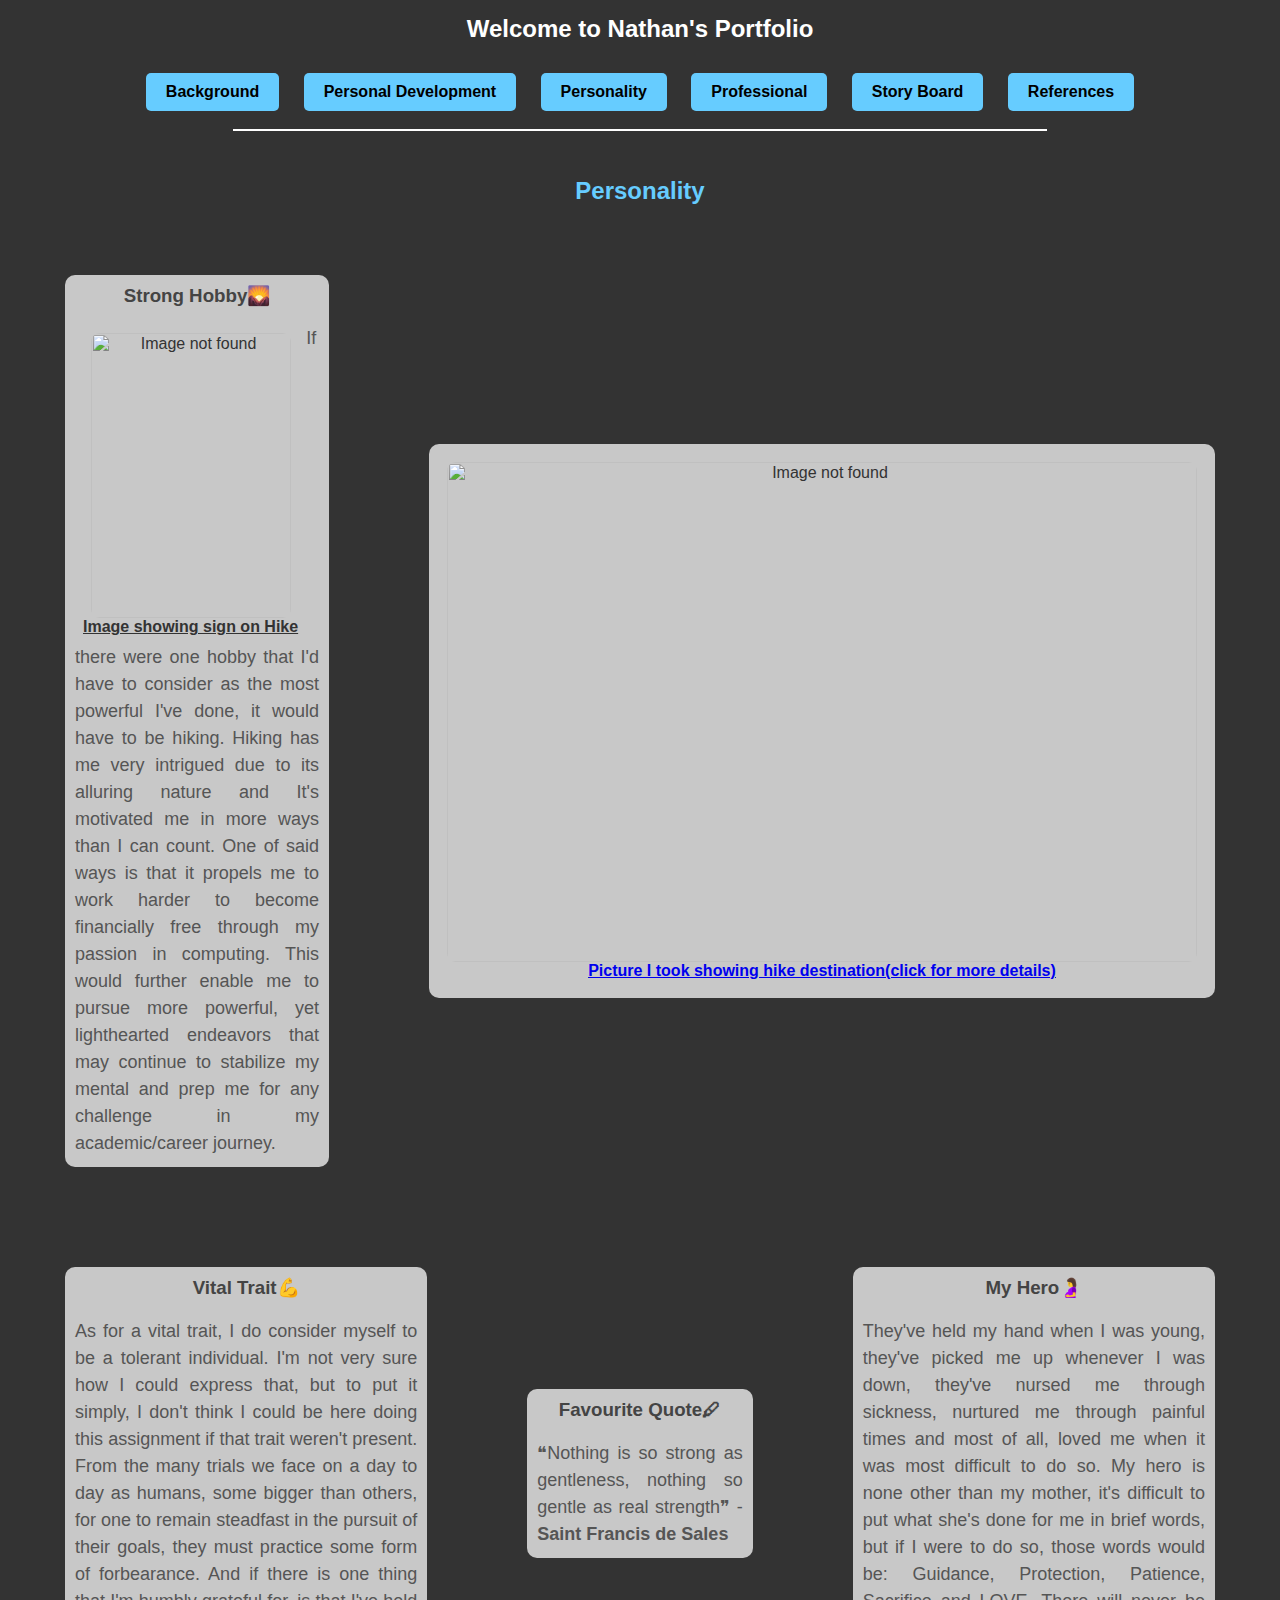
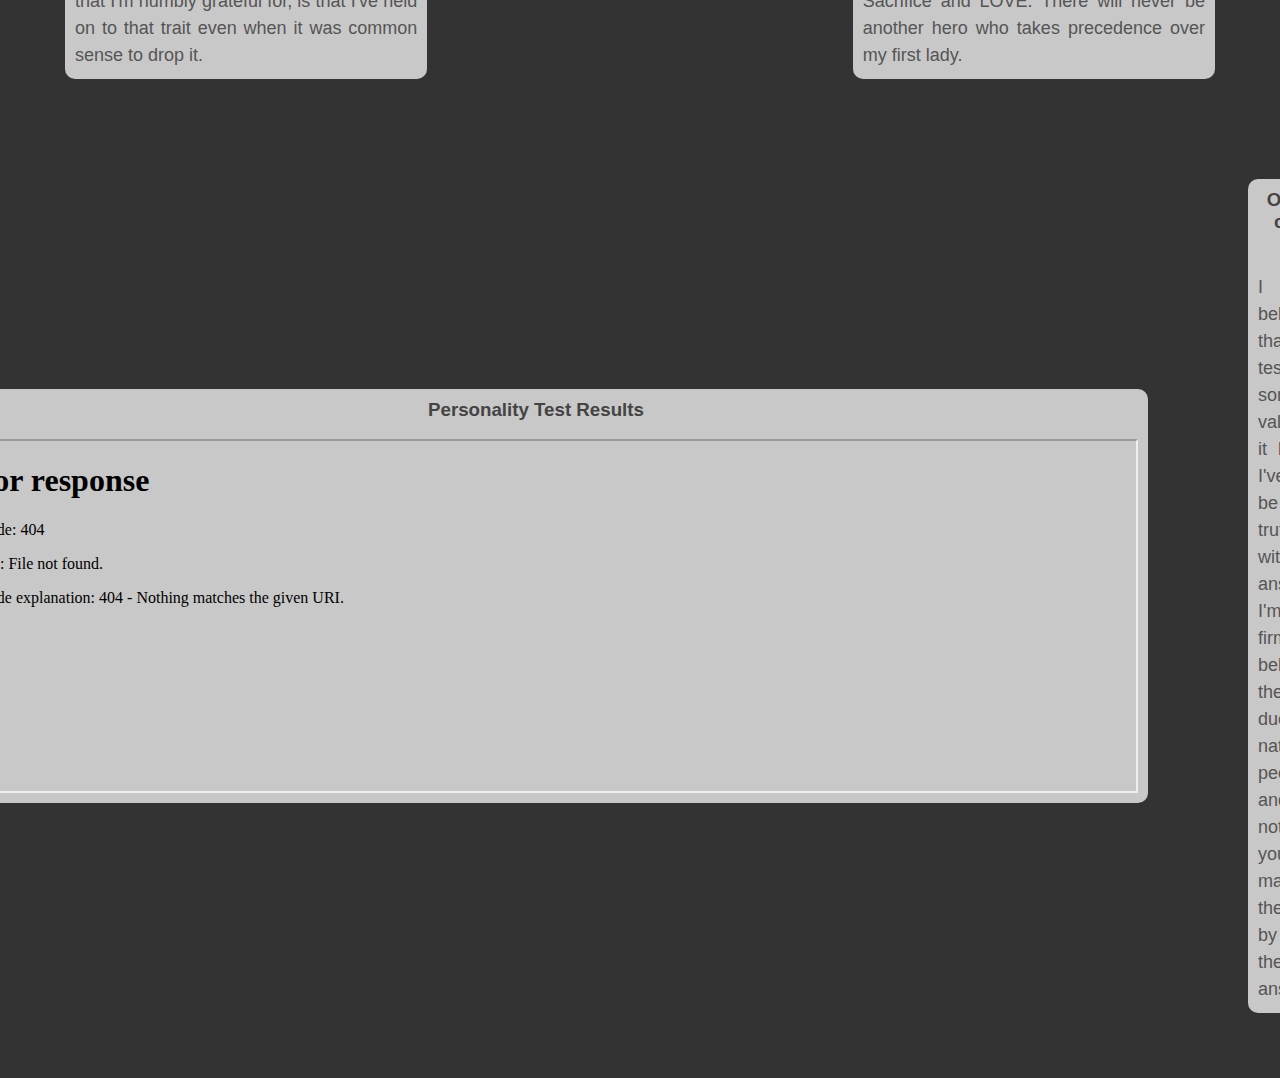
==== Personality.html @ bdfebcfb "Add files via upload" ====
<!DOCTYPE html5>
<html lang="en">
<head>
    <title>Personality</title>
    <link rel="stylesheet" href="styles.css">
</head>
<body>
    <div>
        <center><h2 style="color:white;">Welcome to Nathan's Portfolio</h2></center>
        <center><button onclick="document.location='index.html'"><b>Background</b></button>
            <button onclick="document.location='PD.html'"><b>Personal Development</b></button>
            <button onclick="document.location='Personality.html'"><b>Personality</b></button>
            <button onclick="document.location='Professional.html'"><b>Professional</b></button>
            <button onclick="document.location='StoryBoard.html'"><b>Story Board</b></button>
            <button onclick="document.location='Reference.html'"><b>References</b></button></center>
            <hr align="center" width="65%" color="white">
            <br>
    </div>
    <h2 style="color: #66ccff;">Personality</h2>
    <div class="bubblewrap">
    <div class="bubble2">
        <h3>Strong Hobby&#127748</h3>
        <div>
            <figure style="float: left; margin: 8px;">
            <img src="../Assets/hikesign.jpg" alt = "Image not found" style = "width: 200px; height: 285px;">
            <caption><b><u>Image showing sign on Hike</b></u></caption>
            </figure>
        </div>
        <p>If there were one hobby that I'd have to consider as the most powerful I've done, it would have to be hiking.
             Hiking has me very intrigued due to its alluring nature and It's motivated me in more ways than I can count. 
             One of said ways is that it propels me to work harder to become financially free through my passion in 
             computing. This would further enable me to pursue more powerful, yet lighthearted endeavors that may 
             continue to stabilize my mental and prep me for any challenge in my academic/career journey.</p>
    </div>
    <div class="bubble2">
        <figure style="float: left; margin: 8px;">
            <img src="../Assets/hikelake.jpg" alt = "Image not found" style = "width: 750px; height: 500px;">
            <caption><center><b><u><a href="https://www.alltrails.com/explore/trail/us/california/twin-lakes-silliman-pass-deadman-canyon-high-sierra-and-alta-loop?mobileMap=false&ref=sidebar-static-map&u=m"
                target="_blank">Picture I took showing hike destination(click for more details)</a></b></u></center></caption>
            </figure>
    </div>
    </div>  
    <div class="bubblewrap">
        <div class="bubble2">
            <h3>Vital Trait&#128170</h3>
            <p>
                As for a vital trait, I do consider myself to be a tolerant individual. I'm not very sure how I could express that, 
                but to put it simply, I don't think I could be here doing this assignment if that trait weren't present. From the many 
                trials we face on a day to day as humans, some bigger than others, for one to remain steadfast in the pursuit of their goals,
                 they must practice some form of forbearance. And if there is one thing that I'm humbly grateful for, is that I've held on to 
                 that trait even when it was common sense to drop it. 
            </p>
        </div>
        <div class="bubble2" style="width: 300px; height: 20px;">
            <h3>Favourite Quote&#128394</h3>
            <p>
                &#10077Nothing is so strong as gentleness, nothing so gentle as real strength&#10078 - <b>Saint Francis de Sales</b>
            </p>
        </div>
        <div class="bubble2">
            <h3>My Hero&#129328</h3>
            <p>
                They've held my hand when I was young, they've picked me up whenever I was down, they've nursed me through sickness, 
                nurtured me through painful times and most of all, loved me when it was most difficult to do so. My hero is none other than my mother, 
                it's difficult to put what she's done for me in brief words, but if I were to do so, those words would be: Guidance, Protection, Patience, 
                Sacrifice and LOVE. There will never be another hero who takes precedence over my first lady.
            </p>
        </div>
    </div>
    <div class="bubblewrap">
        <div class="bubble2">
            <h3>Personality Test Results</h3>
            <iframe name = "Personality Test" src="../Assets/ptest.png" width="1200px" height="350px"></iframe>
        </div>
        <div class="bubble2">
            <h3>Opinion on the Test</h3>
            <p>
                I do believe that this test has some validity to it because I've tried to be 100% truthful with my answers. 
                I'm not a firm believer in these tests due to the nature of people and the notion that you can manipulate the 
                results by giving the “right answers”. 
            </p>
        </div>
    </div>
</body>
</html>
---- styles.css ----
body 
    {
        font-family: Arial, sans-serif;
        background-color:  #333333;
        margin: 0;
        padding: 15px;
        color: #333;
    }

.bubble 
    {
        background-color: #C8C8C8;
        border: 2px;
        border-radius: 10px;
        padding: 10px;
    }
.bubble2
    {
        background-color: #C8C8C8;
        border: 2px;
        border-radius: 10px;
        padding: 10px;
        text-align: center;
        width: 500px;
        display: inline-table;
        margin: 50px;
        place-items: center;
    }
.bubblewrap
    {
        display: flex;
        justify-content: center; /* Centers the bubbles horizontally */
        align-items: center;
    }
    
    button 
    {
        margin: 10px;
        padding: 10px 20px;
        font-size: 16px;
        background-color: #66ccff;
        color: black;
        border: hidden;
        border-radius: 5px;
        cursor: pointer;
    }

    button:hover 
    {
        background-color: grey;
    }


    h2 
    {
        color: #333;
        text-align: center;
    }

    h3 
    {
        color: #444;
    }

    img 
    {
        border-radius: 9px;
        display: block;
        margin: auto;
    }

    p 
    {
        font-size: 18px;
        line-height: 1.5;
        color: #555;
        text-align: justify;
    }

    ul 
    {
        list-style-type: square;
        padding-left: 20px; 
    }

    ul li 
    {
        font-size: 16px;
        line-height: 1.5;
        color: #555;
        margin-bottom: 10px;
    }
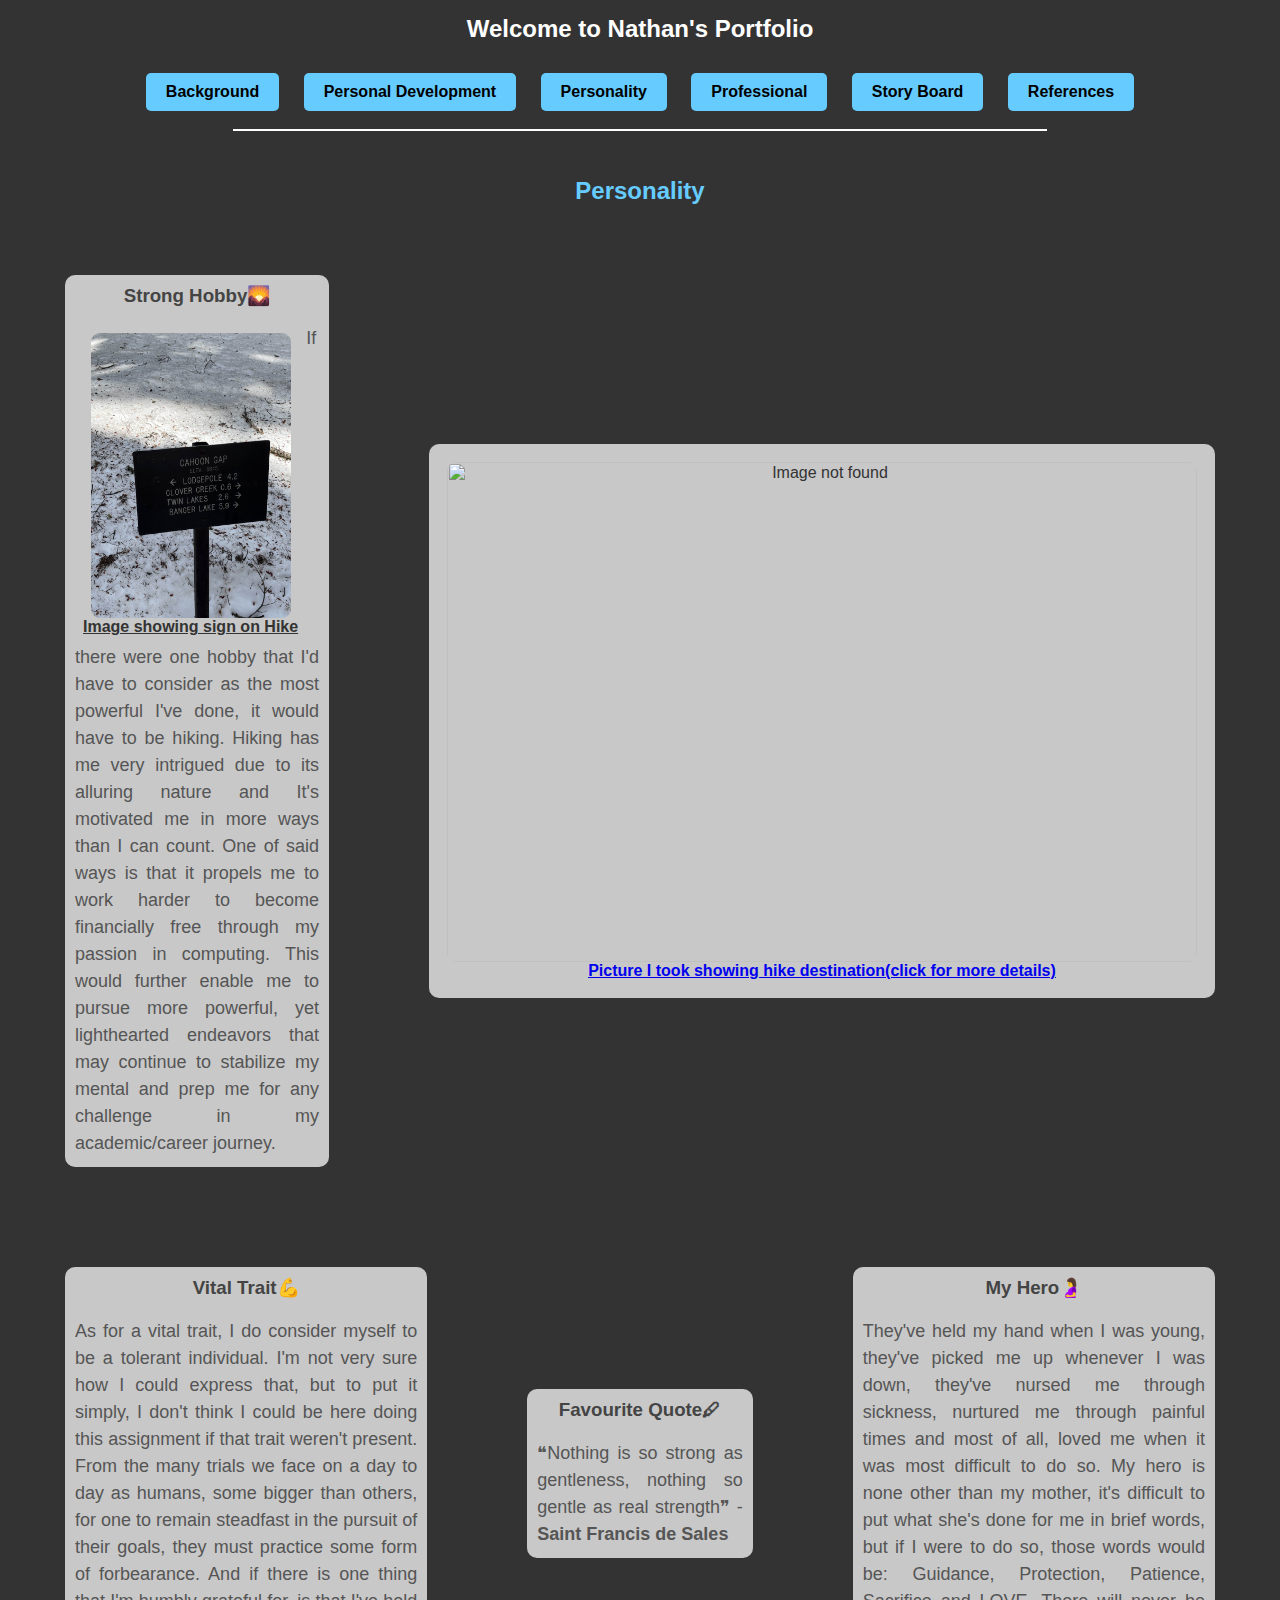
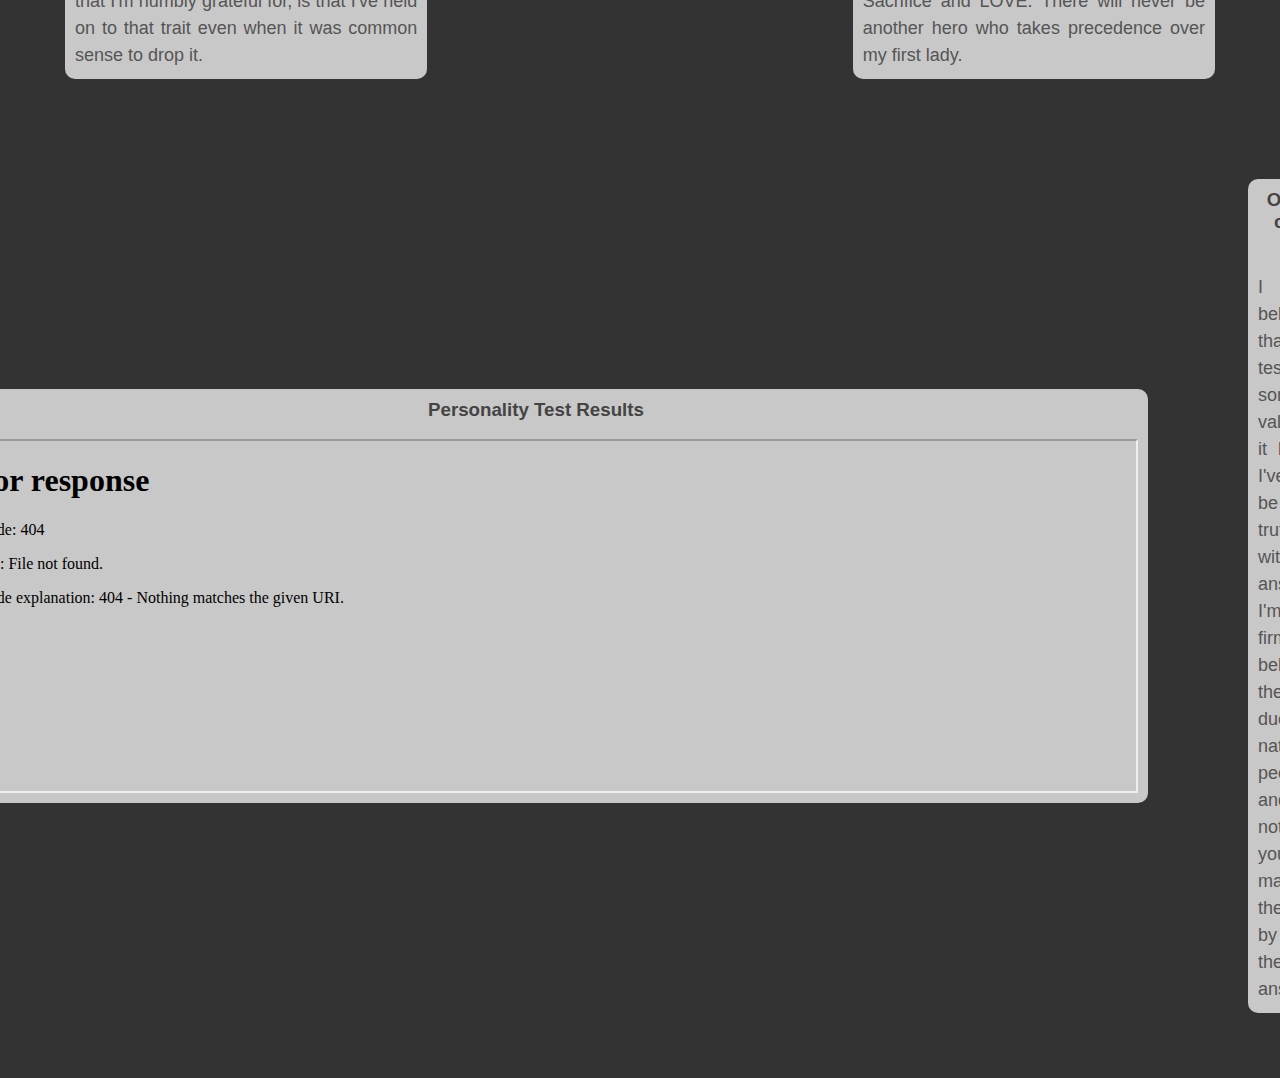
==== commit 06577b24: "Update Personality.html" ====
--- a/Personality.html
+++ b/Personality.html
@@ -22,7 +22,7 @@
         <h3>Strong Hobby&#127748</h3>
         <div>
             <figure style="float: left; margin: 8px;">
-            <img src="../Assets/hikesign.jpg" alt = "Image not found" style = "width: 200px; height: 285px;">
+            <img src="hikesign.jpg" alt = "Image not found" style = "width: 200px; height: 285px;">
             <caption><b><u>Image showing sign on Hike</b></u></caption>
             </figure>
         </div>
@@ -34,7 +34,7 @@
     </div>
     <div class="bubble2">
         <figure style="float: left; margin: 8px;">
-            <img src="../Assets/hikelake.jpg" alt = "Image not found" style = "width: 750px; height: 500px;">
+            <img src=".hikelake.jpg" alt = "Image not found" style = "width: 750px; height: 500px;">
             <caption><center><b><u><a href="https://www.alltrails.com/explore/trail/us/california/twin-lakes-silliman-pass-deadman-canyon-high-sierra-and-alta-loop?mobileMap=false&ref=sidebar-static-map&u=m"
                 target="_blank">Picture I took showing hike destination(click for more details)</a></b></u></center></caption>
             </figure>
@@ -82,4 +82,4 @@
         </div>
     </div>
 </body>
-</html>+</html>
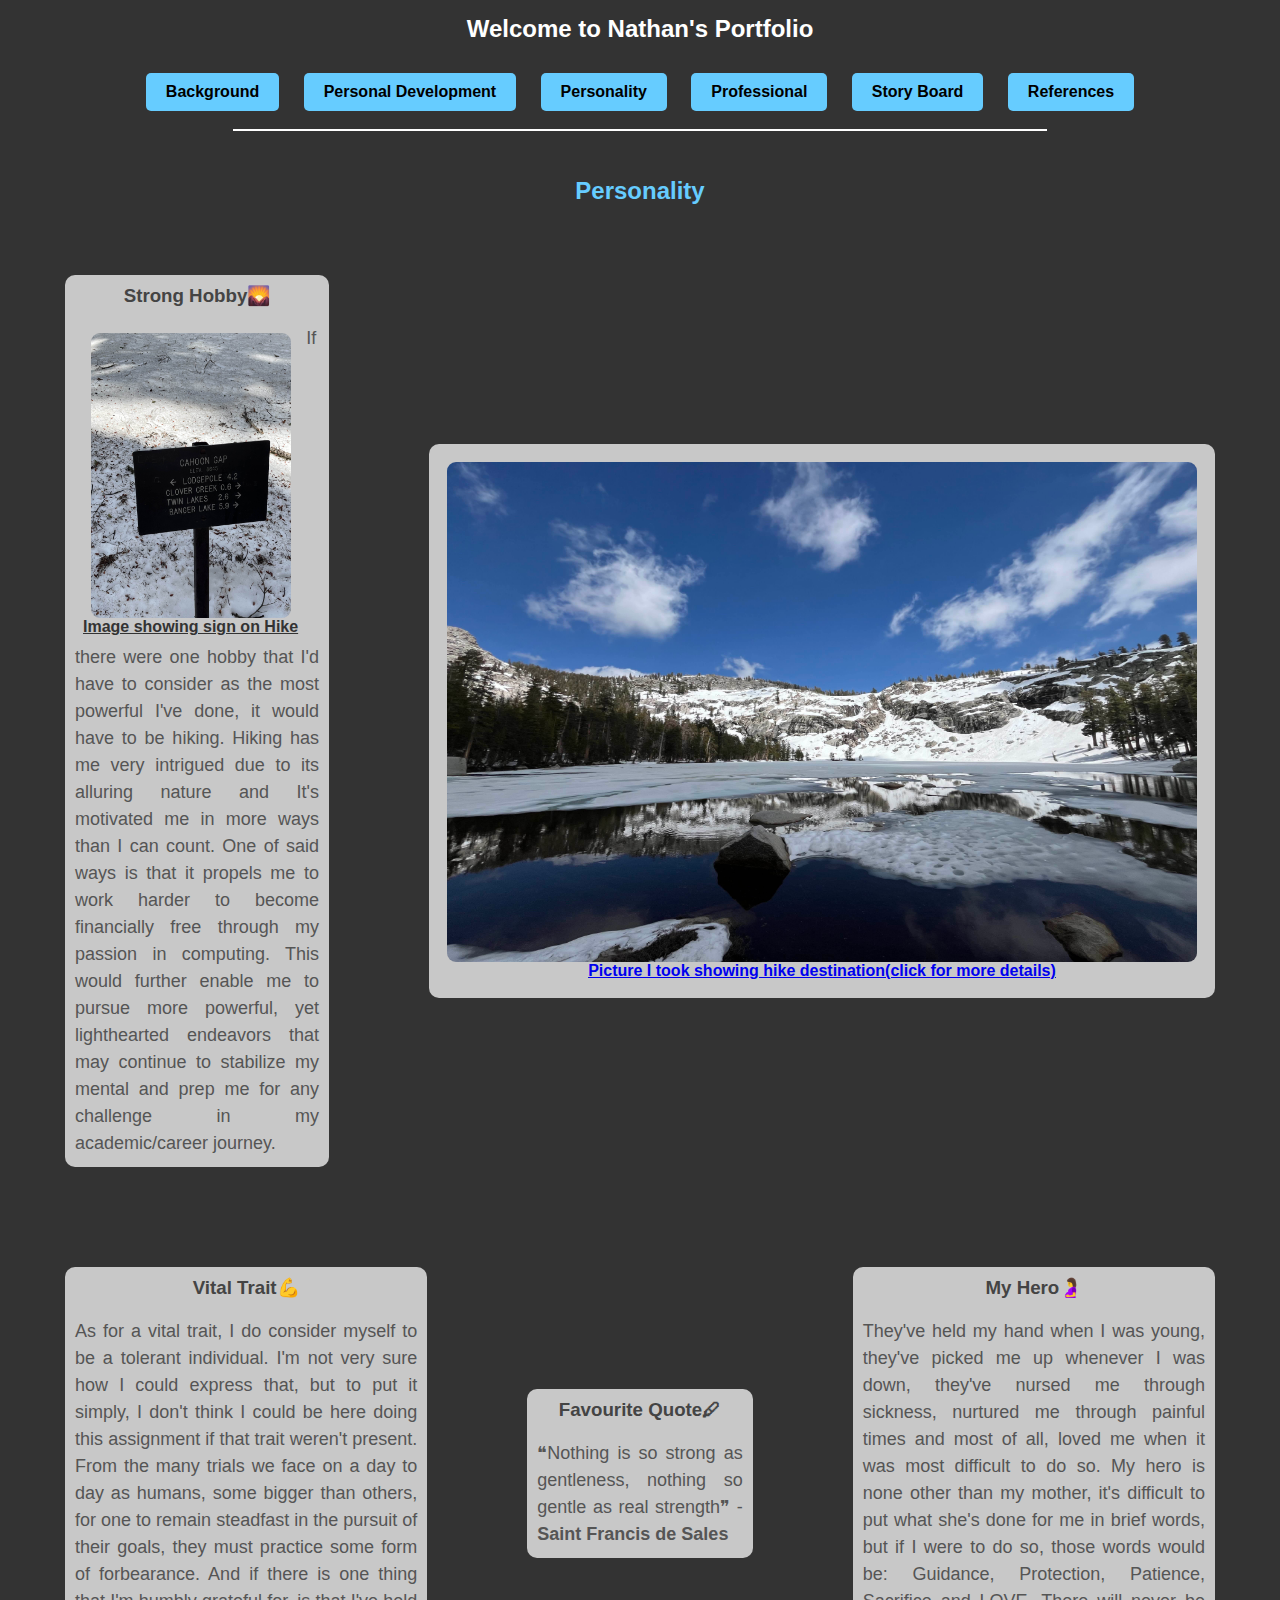
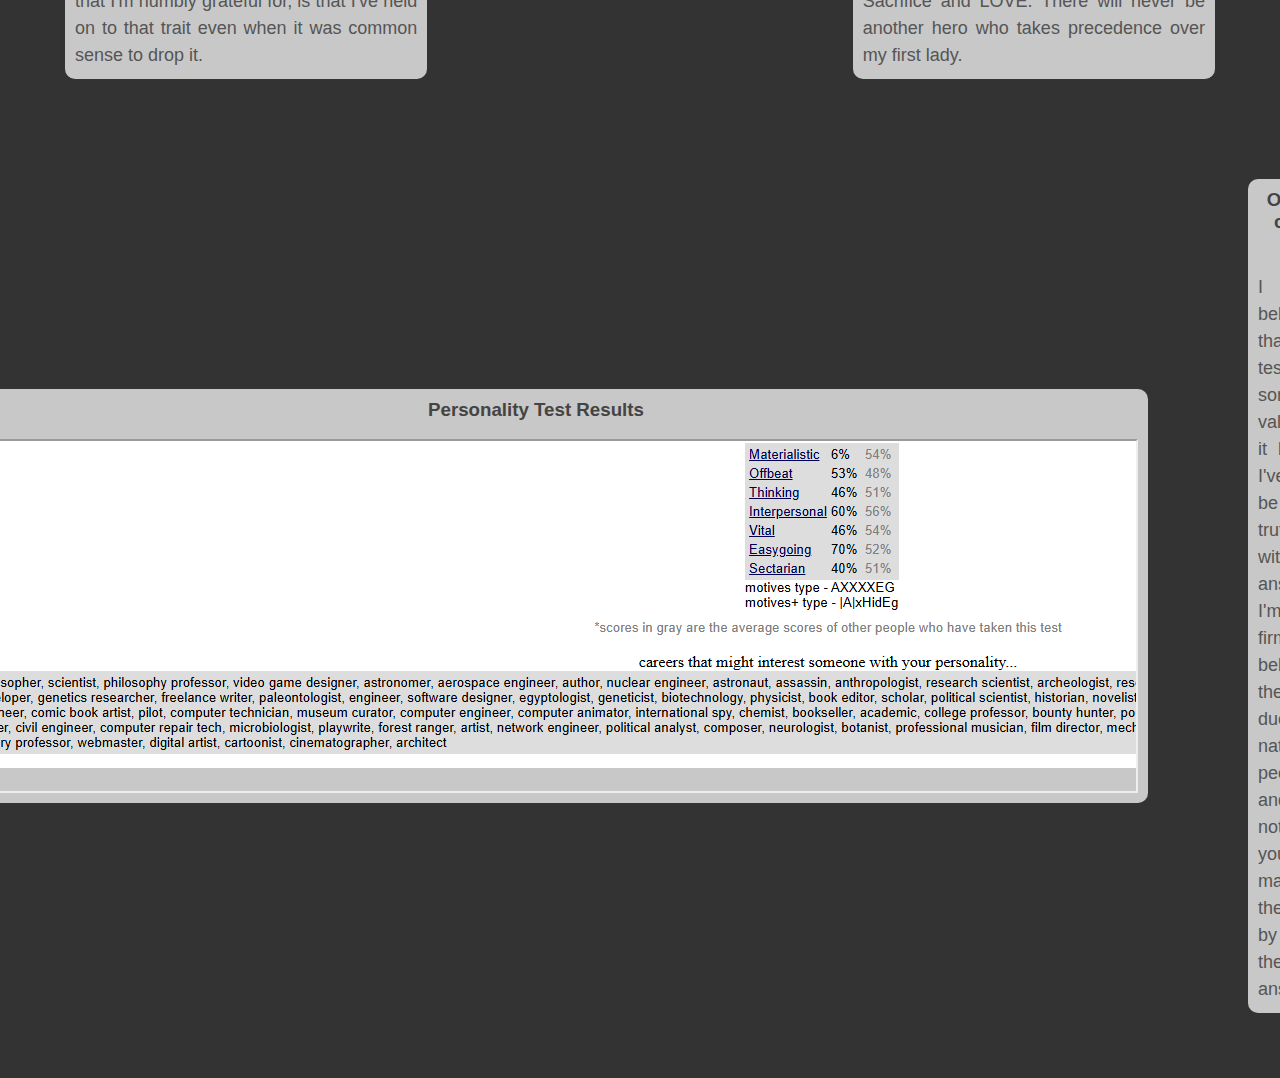
==== commit 803a1fea: "Update Personality.html" ====
--- a/Personality.html
+++ b/Personality.html
@@ -34,7 +34,7 @@
     </div>
     <div class="bubble2">
         <figure style="float: left; margin: 8px;">
-            <img src=".hikelake.jpg" alt = "Image not found" style = "width: 750px; height: 500px;">
+            <img src="hikelake.jpg" alt = "Image not found" style = "width: 750px; height: 500px;">
             <caption><center><b><u><a href="https://www.alltrails.com/explore/trail/us/california/twin-lakes-silliman-pass-deadman-canyon-high-sierra-and-alta-loop?mobileMap=false&ref=sidebar-static-map&u=m"
                 target="_blank">Picture I took showing hike destination(click for more details)</a></b></u></center></caption>
             </figure>
@@ -70,7 +70,7 @@
     <div class="bubblewrap">
         <div class="bubble2">
             <h3>Personality Test Results</h3>
-            <iframe name = "Personality Test" src="../Assets/ptest.png" width="1200px" height="350px"></iframe>
+            <iframe name = "Personality Test" src="ptest.png" width="1200px" height="350px"></iframe>
         </div>
         <div class="bubble2">
             <h3>Opinion on the Test</h3>
